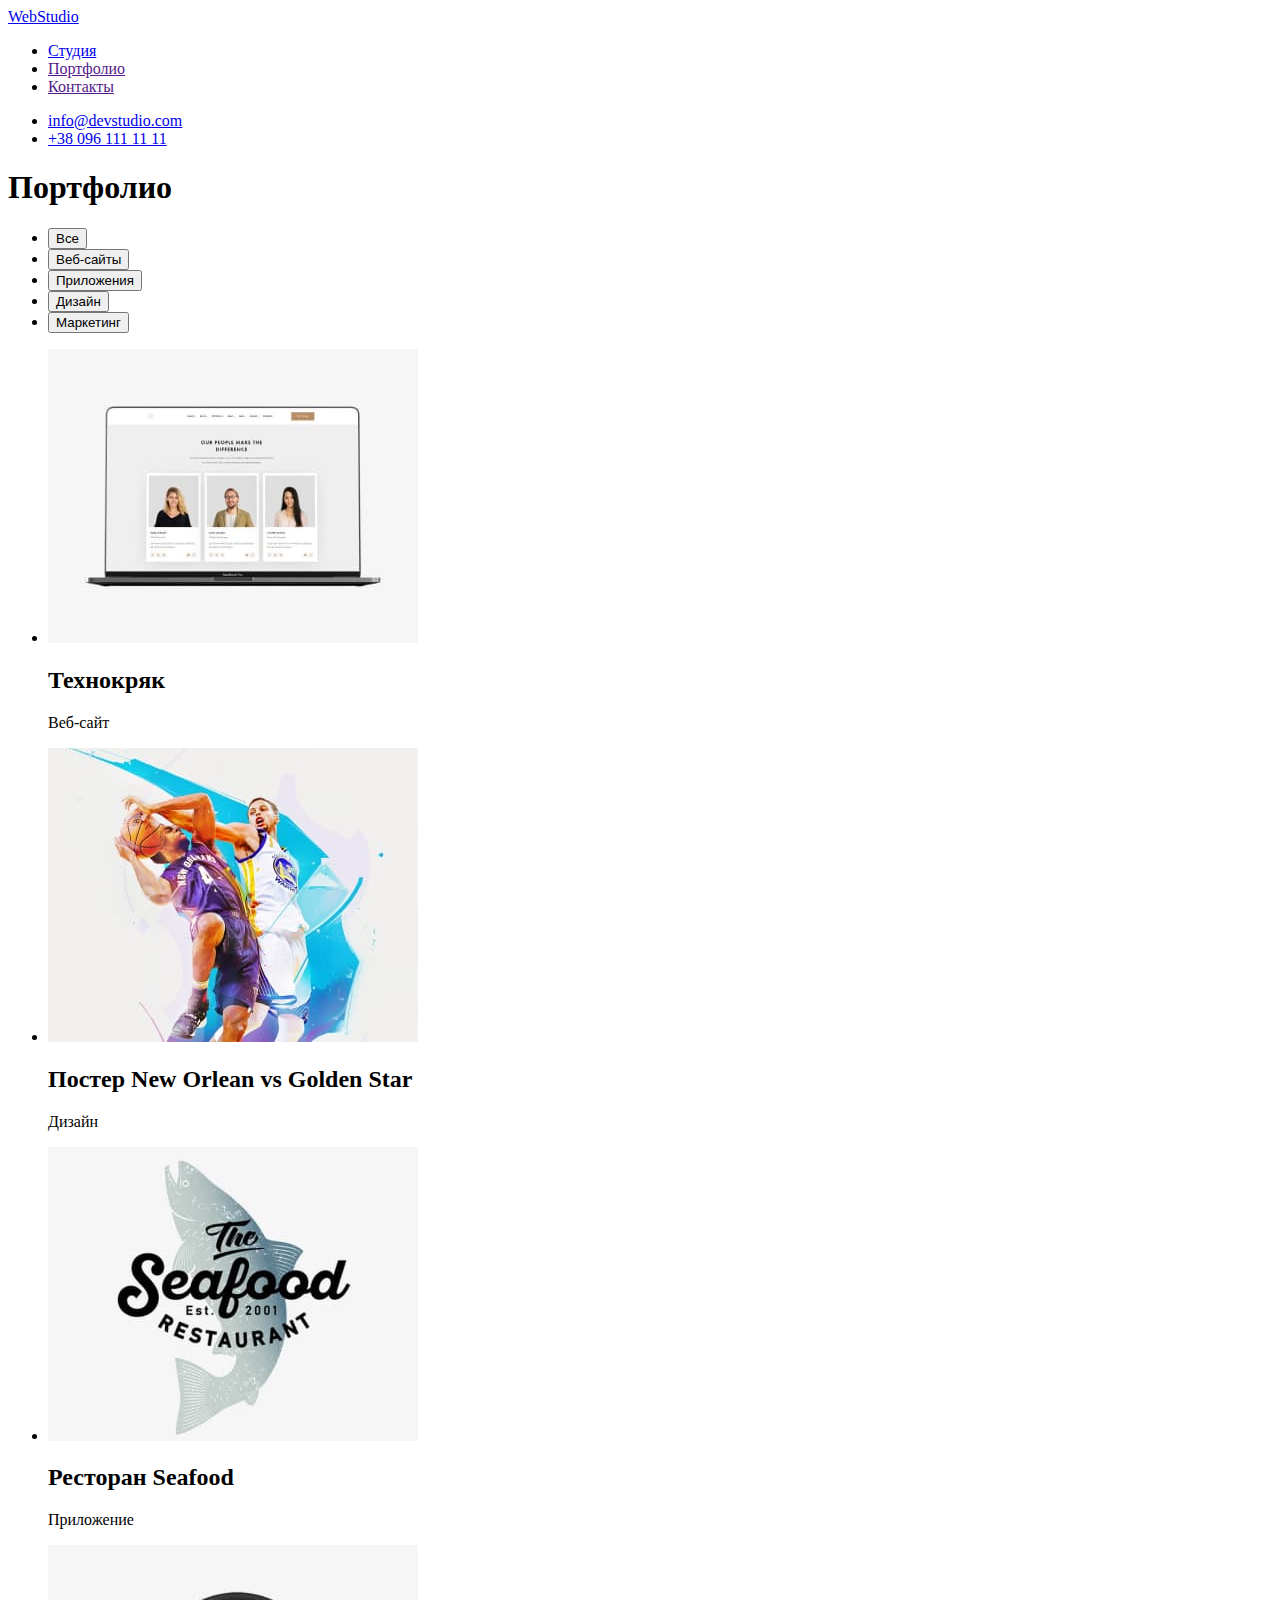
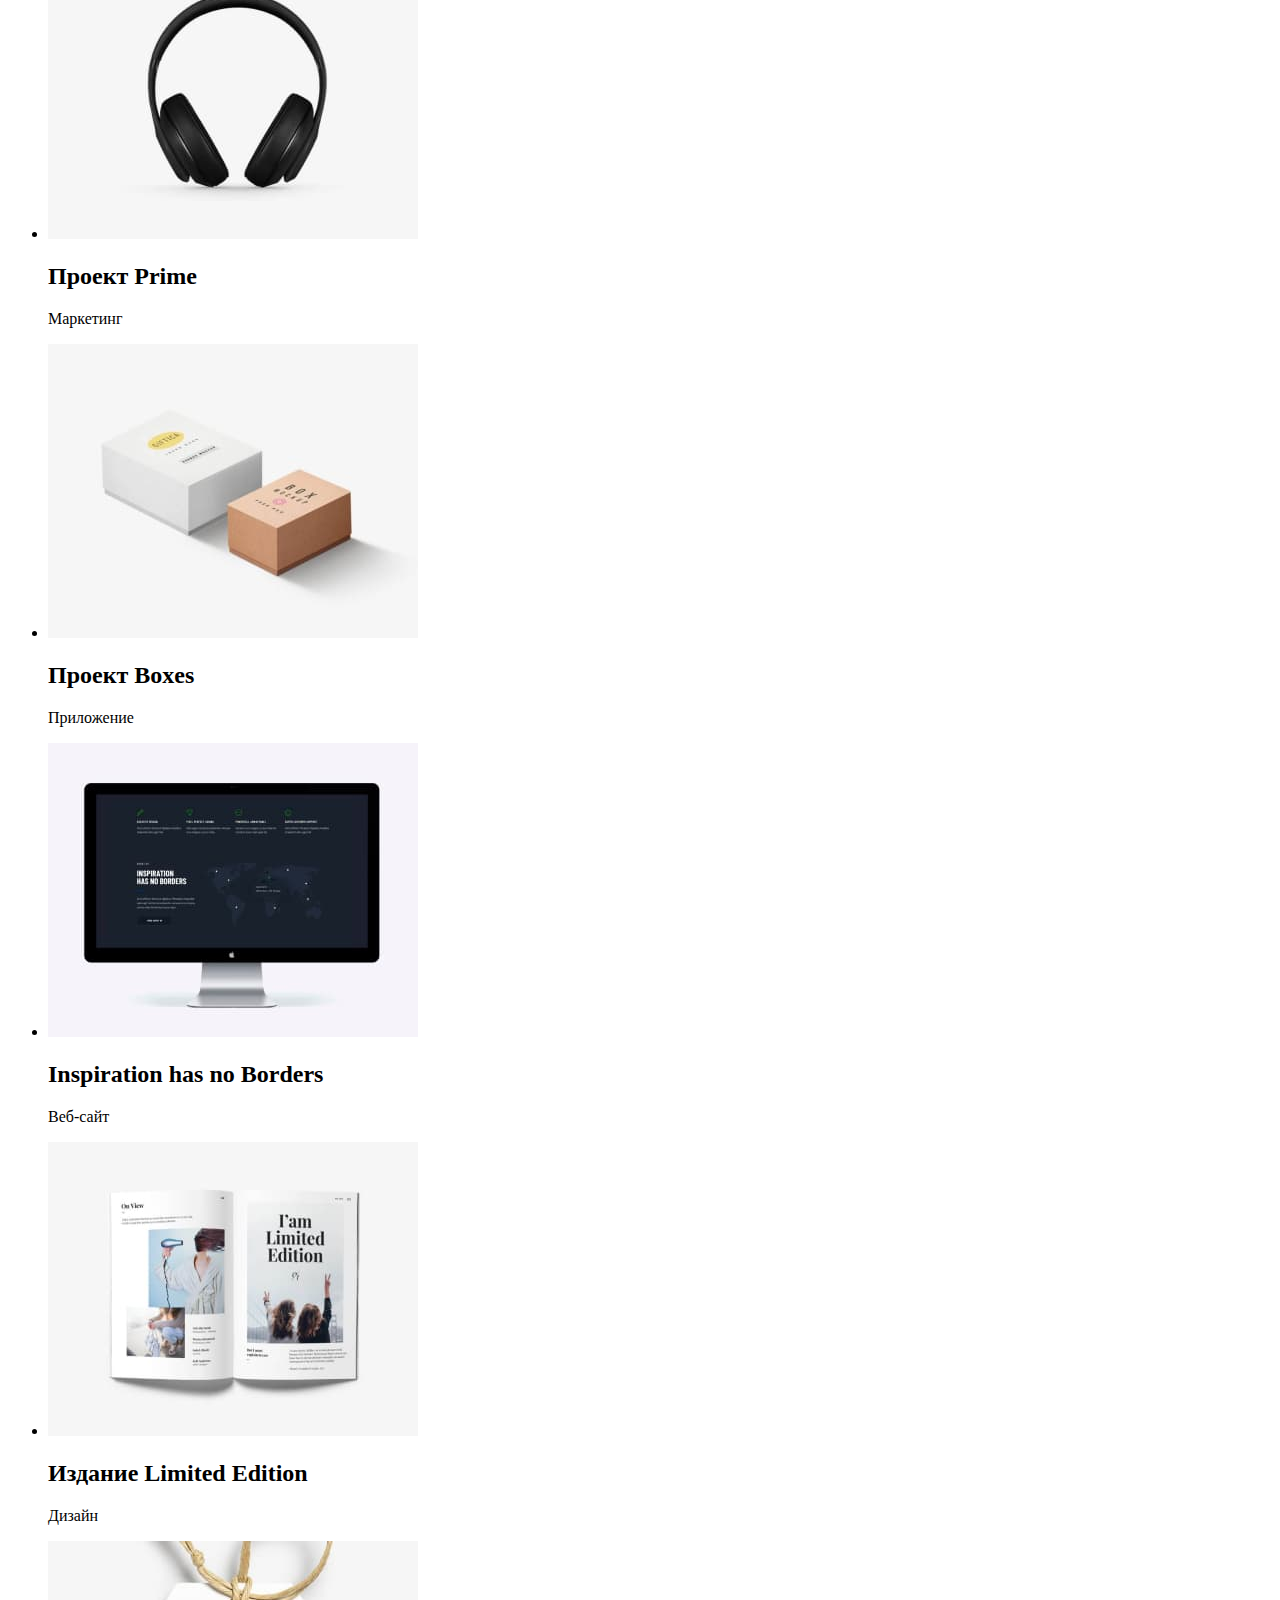
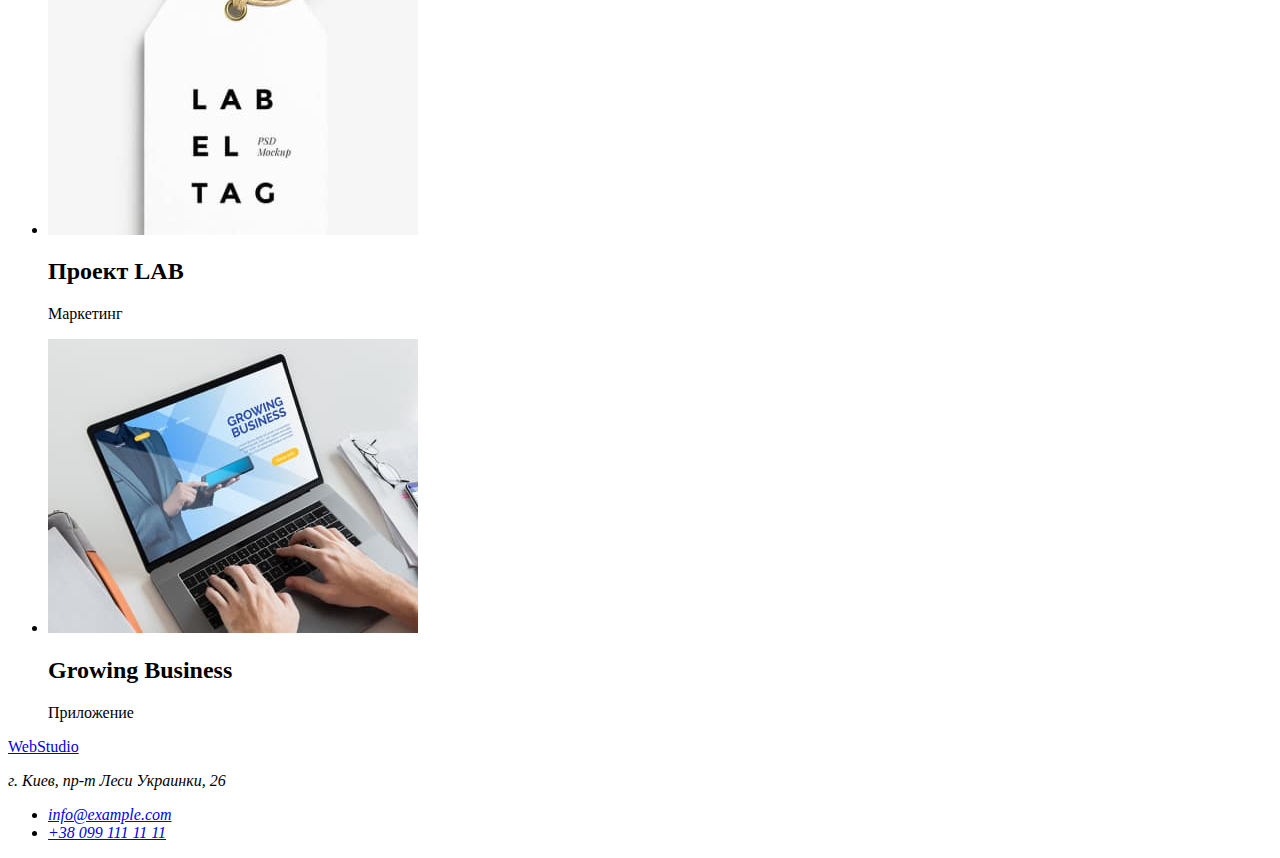
==== portfolio.html @ 9cd03fba "page Portfolio html" ====
<!DOCTYPE html>
<html lang="en">
<head>
    <meta charset="UTF-8">
    <meta http-equiv="X-UA-Compatible" content="IE=edge">
    <meta name="viewport" content="width=device-width, initial-scale=1.0">
    <title>Portfolio</title>
</head>
<body>
    <header>
        <!--Header Section-->
        <a href="index.html">WebStudio</a>
        <nav>
            <ul>
                <li>
                    <a href="./index.html">Студия</a>
                </li>
                <li>
                    <a href="">Портфолио</a>
                </li>
                <li>
                    <a href="">Контакты</a>
                </li>
            </ul>
        </nav>
        <ul>
            <li><a href="mailto:info@devstudio.com">info@devstudio.com</a></li>
            <li><a href="tel:+380961111111">+38 096 111 11 11</a></li>
        </ul>
    </header>

    <!--Main content Portfolio-->
    <main>

        <!--Site Navigation Section-->
    <section>
        <!--<h1>Портфолио - прихований заголовок </h1>-->
        <h1>Портфолио</h1>
        <ul>
            <li><button type="button">Все</button></li>
            <li><button type="button">Веб-сайты</button></li>
            <li><button type="button">Приложения</button></li>
            <li><button type="button">Дизайн</button></li>
            <li><button type="button">Маркетинг</button></li>
        </ul>
    </section>
        
<!--Portfolio Images Section-->
    <section>
        <ul>
            <li>
                <a href=""><img src="./images/techno.jpg" alt="Ноутбук" width="370" height="294"></a>
                <h2>Технокряк</h2>
                <p>Веб-сайт</p>
            </li>
            <li>
                <a href=""><img src="./images/poster.jpg" alt="Игра в баскетбол" width="370" height="294"></a>
                <h2>Постер New Orlean vs Golden Star</h2>
                <p>Дизайн</p>
            </li>
            <li>
                <a href=""><img src="./images/seafood.jpg" alt="Логотип ресторана" width="370" height="294"></a>
                <h2>Ресторан Seafood</h2>
                <p>Приложение</p>
            </li>
            <li> 
                <a href=""><img src="./images/prime.jpg" alt="Наушники" width="370" height="294"></a>
                <h2>Проект Prime</h2>
                <p>Маркетинг</p>
            </li>
            <li>
                <a href=""><img src="./images/boxes.jpg" alt="Две коробки" width="370" height="294"></a>
                <h2>Проект Boxes</h2>
                <p>Приложение</p>
            </li>
            <li>
                <a href=""><img src="./images/inspiration.jpg" alt="Монитор компютера" width="370" height="294"></a>
                <h2>Inspiration has no Borders</h2>
                <p>Веб-сайт</p>
            </li>
            <li>
                <a href=""><img src="./images/edition.jpg" alt="Журнал" width="370" height="294"></a>
                <h2>Издание Limited Edition</h2>
                <p>Дизайн</p>
            </li>
            <li>
                <a href=""><img src="./images/lab.jpg" alt="Етикетка" width="370" height="294"></a>
                <h2>Проект LAB</h2>
                <p>Маркетинг</p>
            </li>
            <li>
                <a href=""><img src="./images/business.jpg" alt="Человек роботающий на ноутбуке" width="370" height="294"></a>
                <h2>Growing Business</h2>
                <p>Приложение</p>
            </li>
        </ul>
    </section>
    </main>

    <!--Футер-->
    <footer>
        <a href="/index.html">WebStudio</a>
        <!--Address-->
        <address>
            <p>г. Киев, пр-т Леси Украинки, 26</p>
            <ul>
                <li><a href="mailto:info@example.com">info@example.com</a></li>
                <li><a href="tel:+380991111111">+38 099 111 11 11</a></li>
            </ul>
        </address>
    </footer>
</body>
</html>
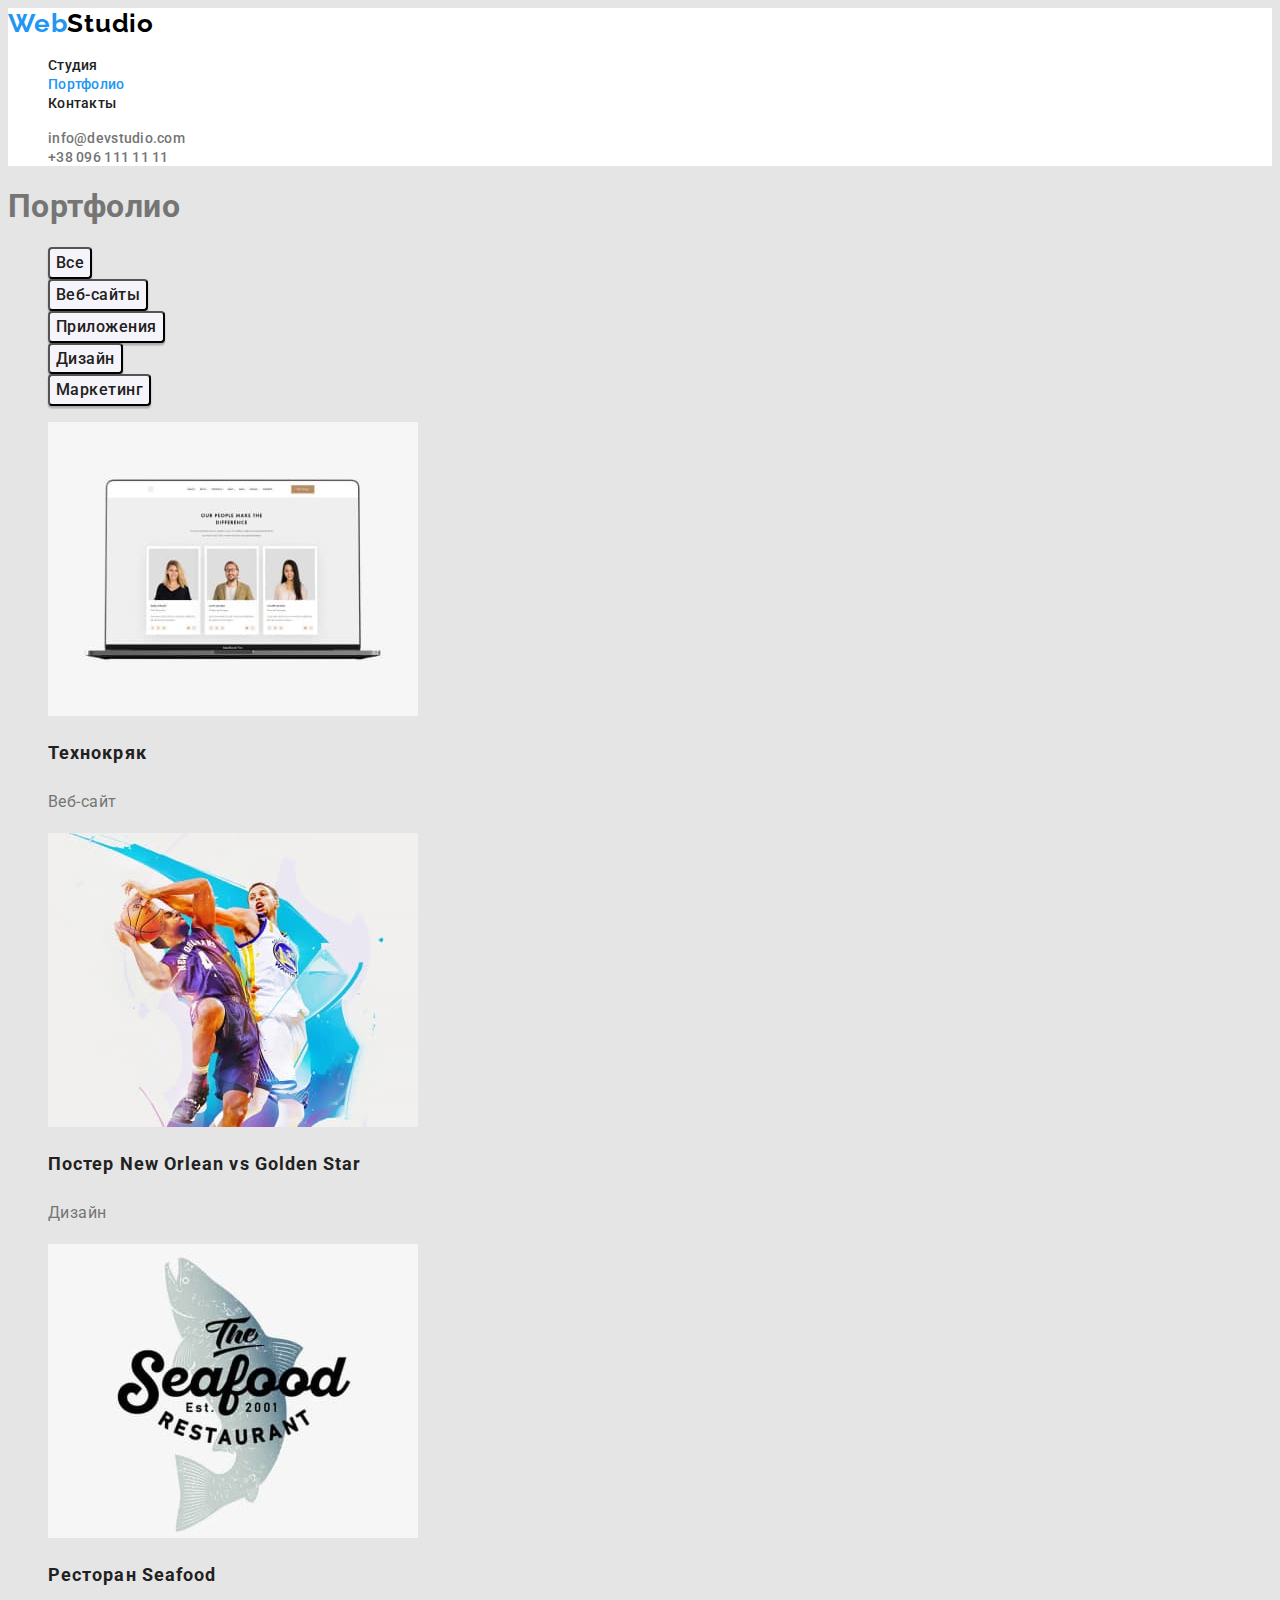
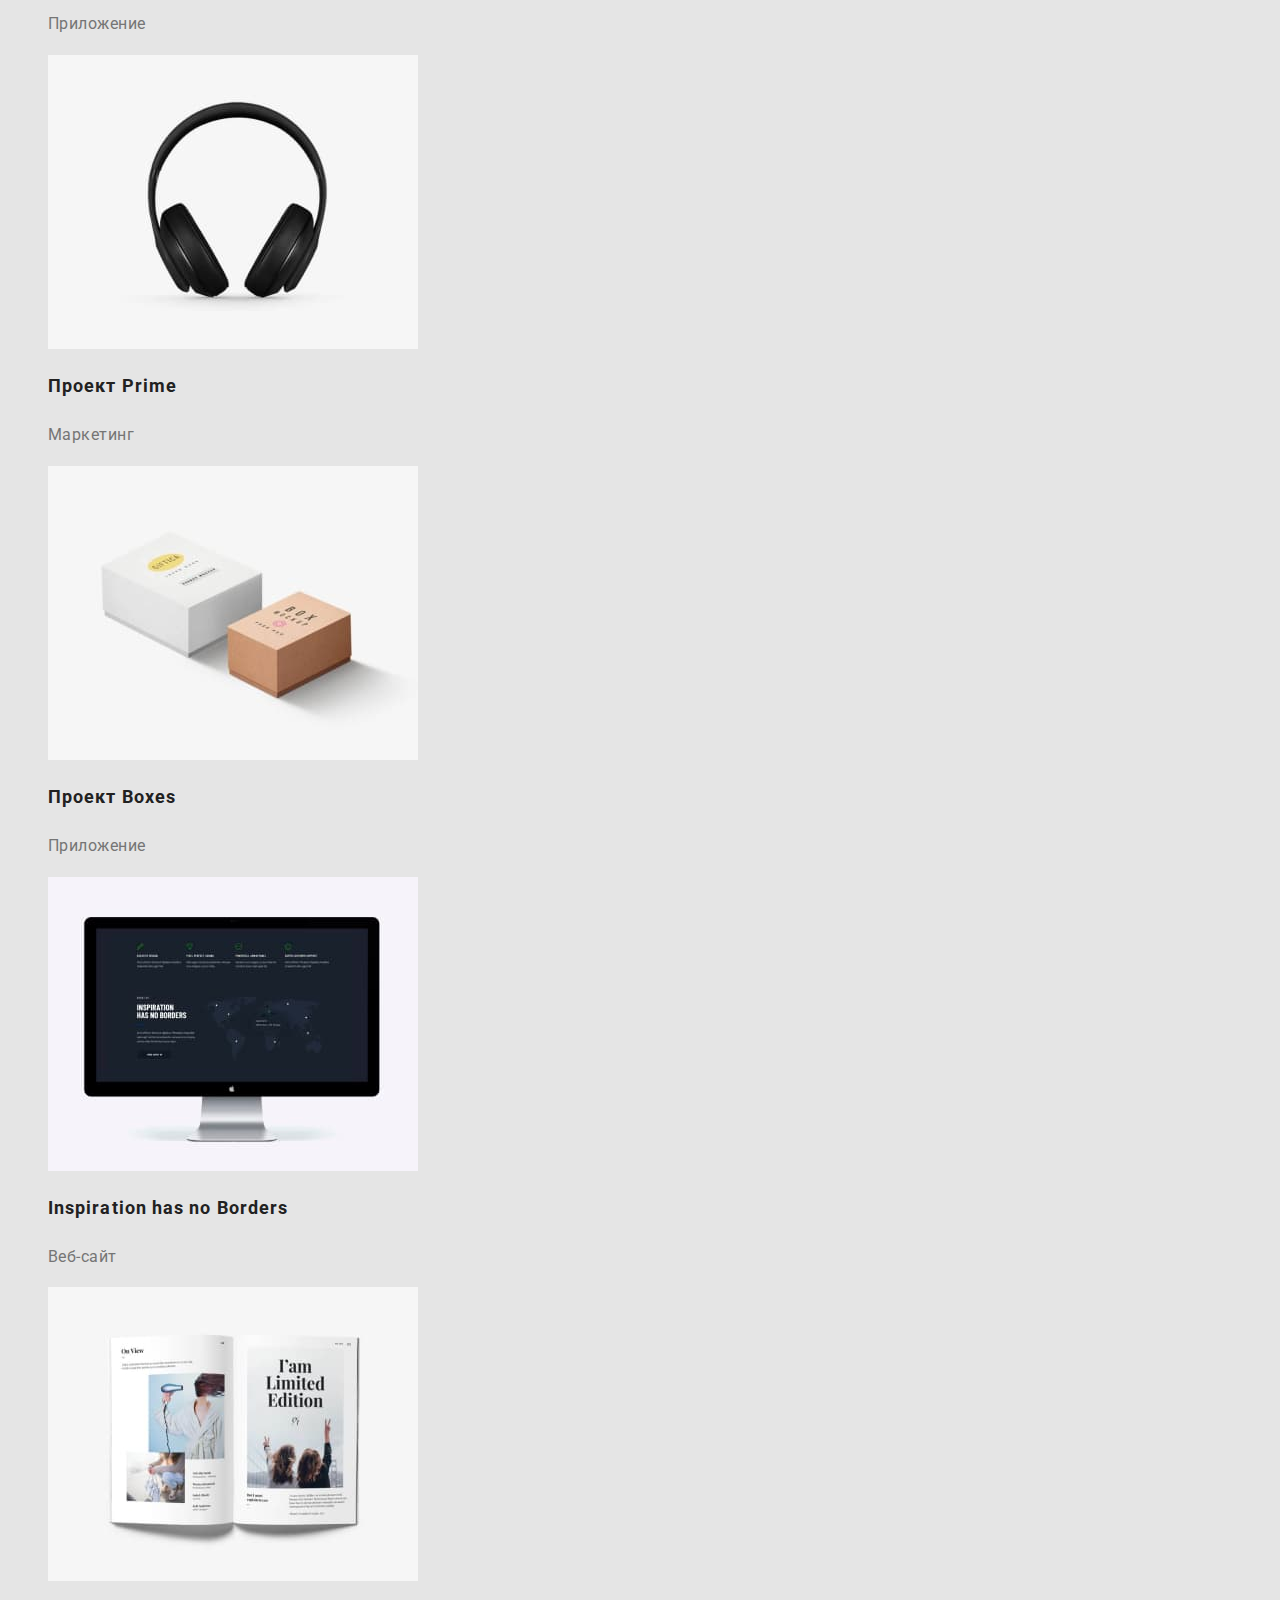
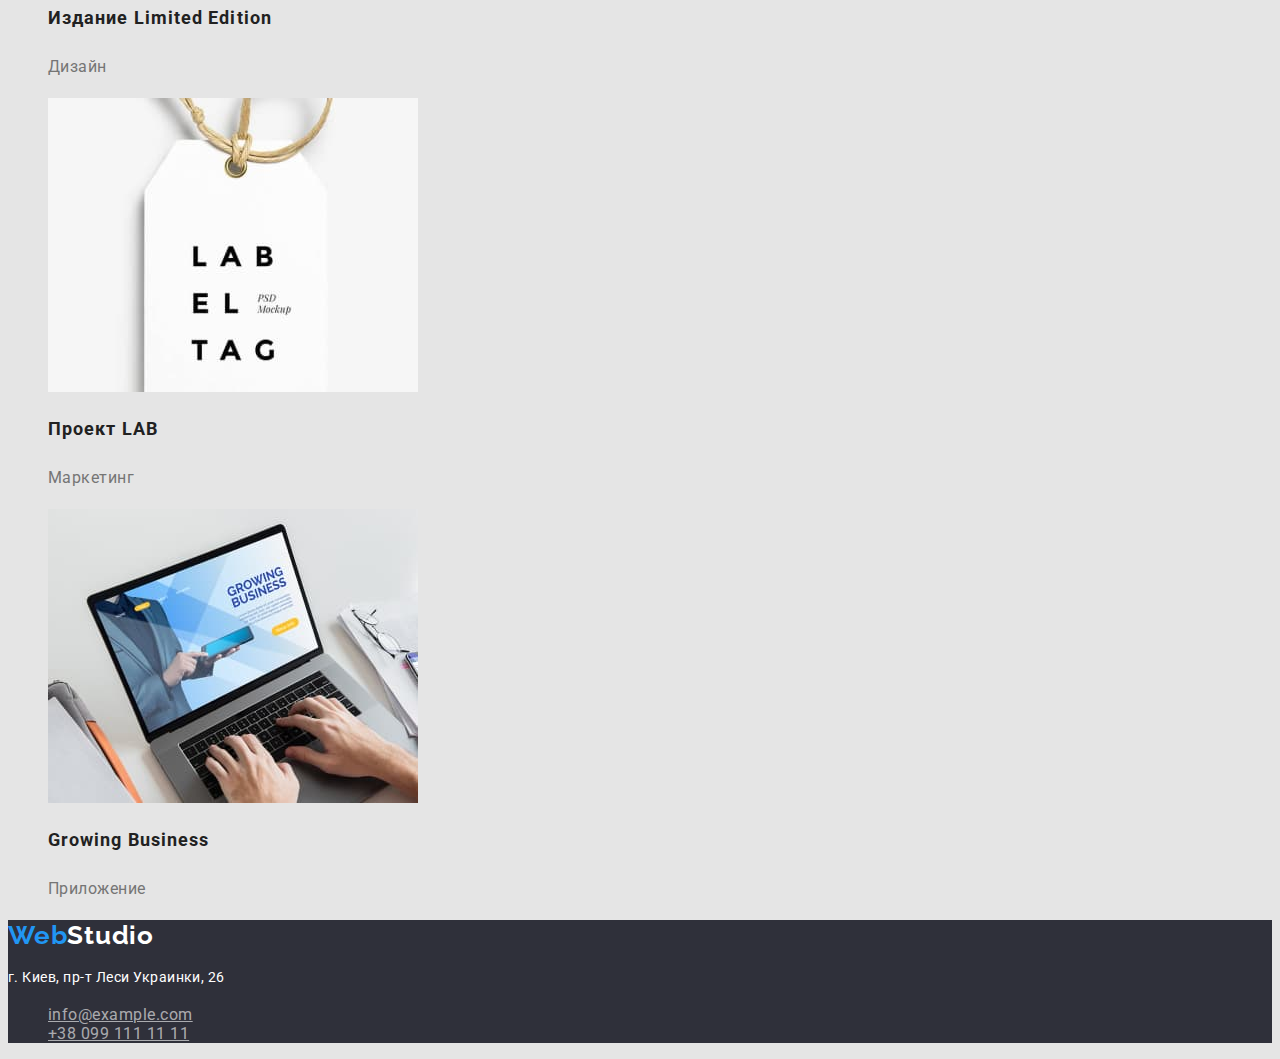
==== commit 25cea71a: "Добавляє стилі сторінкам Студия і Портфолио" ====
--- a/portfolio.html
+++ b/portfolio.html
@@ -4,28 +4,32 @@
     <meta charset="UTF-8">
     <meta http-equiv="X-UA-Compatible" content="IE=edge">
     <meta name="viewport" content="width=device-width, initial-scale=1.0">
-    <title>Portfolio</title>
+    <title>Портфолио</title>
+    <link rel="preconnect" href="https://fonts.gstatic.com">
+    <link href="https://fonts.googleapis.com/css2?family=Raleway:wght@700&family=Roboto:wght@400;500;700&display=swap"
+        rel="stylesheet">
+    <link rel="stylesheet" href="./css/styles.css"
 </head>
 <body>
-    <header>
+    <header class="header">
         <!--Header Section-->
-        <a href="index.html">WebStudio</a>
+        <a href="index.html" class="logo logo-header"><span class="logo-accent">Web</span>Studio</a>
         <nav>
-            <ul>
+            <ul class="site-nav list">
                 <li>
-                    <a href="./index.html">Студия</a>
+                    <a href="./index.html" class="link">Студия</a>
                 </li>
                 <li>
-                    <a href="">Портфолио</a>
+                    <a href="" class="current link">Портфолио</a>
                 </li>
                 <li>
-                    <a href="">Контакты</a>
+                    <a href="" class="link">Контакты</a>
                 </li>
             </ul>
         </nav>
-        <ul>
-            <li><a href="mailto:info@devstudio.com">info@devstudio.com</a></li>
-            <li><a href="tel:+380961111111">+38 096 111 11 11</a></li>
+        <ul class="contacts-list list">
+            <li><a href="mailto:info@devstudio.com" class="email">info@devstudio.com</a></li>
+            <li><a href="tel:+380961111111" class="tel">+38 096 111 11 11</a></li>
         </ul>
     </header>
 
@@ -36,76 +40,74 @@
     <section>
         <!--<h1>Портфолио - прихований заголовок </h1>-->
         <h1>Портфолио</h1>
-        <ul>
-            <li><button type="button">Все</button></li>
-            <li><button type="button">Веб-сайты</button></li>
-            <li><button type="button">Приложения</button></li>
-            <li><button type="button">Дизайн</button></li>
-            <li><button type="button">Маркетинг</button></li>
+        <ul class="list">
+            <li><button type="button" class="button secondary">Все</button></li>
+            <li><button type="button" class="button secondary">Веб-сайты</button></li>
+            <li><button type="button" class="button secondary">Приложения</button></li>
+            <li><button type="button" class="button secondary">Дизайн</button></li>
+            <li><button type="button" class="button secondary">Маркетинг</button></li>
         </ul>
-    </section>
-        
-<!--Portfolio Images Section-->
-    <section>
-        <ul>
-            <li>
+
+        <!--Portfolio Images Cards-->
+        <ul class="list">
+            <li class="cards">
                 <a href=""><img src="./images/techno.jpg" alt="Ноутбук" width="370" height="294"></a>
-                <h2>Технокряк</h2>
-                <p>Веб-сайт</p>
+                <h2 class="card-title">Технокряк</h2>
+                <p class="description">Веб-сайт</p>
             </li>
-            <li>
+            <li class="cards">
                 <a href=""><img src="./images/poster.jpg" alt="Игра в баскетбол" width="370" height="294"></a>
-                <h2>Постер New Orlean vs Golden Star</h2>
-                <p>Дизайн</p>
+                <h2 class="card-title">Постер New Orlean vs Golden Star</h2>
+                <p class="description">Дизайн</p>
             </li>
-            <li>
+            <li class="cards">
                 <a href=""><img src="./images/seafood.jpg" alt="Логотип ресторана" width="370" height="294"></a>
-                <h2>Ресторан Seafood</h2>
-                <p>Приложение</p>
+                <h2 class="card-title">Ресторан Seafood</h2>
+                <p class="description">Приложение</p>
             </li>
-            <li> 
+            <li class="cards"> 
                 <a href=""><img src="./images/prime.jpg" alt="Наушники" width="370" height="294"></a>
-                <h2>Проект Prime</h2>
-                <p>Маркетинг</p>
+                <h2 class="card-title">Проект Prime</h2>
+                <p class="description">Маркетинг</p>
             </li>
-            <li>
+            <li class="cards">
                 <a href=""><img src="./images/boxes.jpg" alt="Две коробки" width="370" height="294"></a>
-                <h2>Проект Boxes</h2>
-                <p>Приложение</p>
+                <h2 class="card-title">Проект Boxes</h2>
+                <p class="description">Приложение</p>
             </li>
-            <li>
+            <li class="cards">
                 <a href=""><img src="./images/inspiration.jpg" alt="Монитор компютера" width="370" height="294"></a>
-                <h2>Inspiration has no Borders</h2>
-                <p>Веб-сайт</p>
+                <h2 class="card-title">Inspiration has no Borders</h2>
+                <p class="description">Веб-сайт</p>
             </li>
-            <li>
+            <li class="cards">
                 <a href=""><img src="./images/edition.jpg" alt="Журнал" width="370" height="294"></a>
-                <h2>Издание Limited Edition</h2>
-                <p>Дизайн</p>
+                <h2 class="card-title">Издание Limited Edition</h2>
+                <p class="description">Дизайн</p>
             </li>
-            <li>
+            <li class="cards">
                 <a href=""><img src="./images/lab.jpg" alt="Етикетка" width="370" height="294"></a>
-                <h2>Проект LAB</h2>
-                <p>Маркетинг</p>
+                <h2 class="card-title">Проект LAB</h2>
+                <p class="description">Маркетинг</p>
             </li>
-            <li>
+            <li class="cards">
                 <a href=""><img src="./images/business.jpg" alt="Человек роботающий на ноутбуке" width="370" height="294"></a>
-                <h2>Growing Business</h2>
-                <p>Приложение</p>
+                <h2 class="card-title">Growing Business</h2>
+                <p class="description">Приложение</p>
             </li>
         </ul>
     </section>
     </main>
 
     <!--Футер-->
-    <footer>
-        <a href="/index.html">WebStudio</a>
+    <footer class="footer">
+        <a href="/index.html" class="logo logo-footer"><span class="logo-accent">Web</span>Studio</a>
         <!--Address-->
-        <address>
-            <p>г. Киев, пр-т Леси Украинки, 26</p>
-            <ul>
-                <li><a href="mailto:info@example.com">info@example.com</a></li>
-                <li><a href="tel:+380991111111">+38 099 111 11 11</a></li>
+        <address class="address">
+            <p class="address-text">г. Киев, пр-т Леси Украинки, 26</p>
+            <ul class="address-list list">
+                <li><a href="mailto:info@example.com" class="link">info@example.com</a></li>
+                <li><a href="tel:+380991111111" class="link">+38 099 111 11 11</a></li>
             </ul>
         </address>
     </footer>
--- a/css/styles.css
+++ b/css/styles.css
@@ -0,0 +1,222 @@
+/* main text color: #757575 */
+/* accent color: #2196F3 */
+/* titles-text color - nav, h2,h3: #212121; */
+/* black, logo color: #000000 */
+/* white color, h1  and button- text colo:r #FFFFFF */
+/* address-text color: #FFFFFF; */
+/* address -mail,tel color: rgba(255, 255, 255, 0.6)
+*/
+/* Portfolio colors */
+/* main text color: #757575 */
+/* black, logo color: #000000 */
+/* accent color: #2196F3 */
+/* titles (h2)color, nav-buttons,nav-header: #212121; */
+
+:root {
+  --primary-text-color: #757575;
+  --title-text-color: #212121;
+  --accent-color: #2196f3;
+  --primary-black-color: #000000;
+  --primary-white-color: #ffffff;
+  --address-link-color: rgba(255, 255, 255, 0.6);
+  --main-bgr-color: #e5e5e5;
+  --hero-footer-bgr-color: #2f303a;
+  --button-bgr-color: #f5f4fa;
+}
+
+.list {
+  list-style: none;
+}
+
+body {
+  background-color: var(--main-bgr-color);
+  color: var(--primary-text-color);
+  font-family: Roboto, sans-serif;
+  letter-spacing: 0.03em;
+}
+
+/* HEADER SECTION*/
+.header {
+  background-color: var(--primary-white-color);
+}
+
+/* Logo */
+.logo {
+  font-family: Raleway;
+  font-style: normal;
+  font-weight: 700;
+  font-size: 26px;
+  line-height: 1.19;
+  letter-spacing: 0.03em;
+  text-decoration: none;
+}
+.logo:hover,
+.logo:focus {
+  color: var(--accent-color);
+}
+.logo-accent {
+  color: var(--accent-color);
+}
+.logo-header {
+  color: var(--primary-black-color);
+}
+
+/* Site navigation */
+.site-nav .link {
+  color: var(--title-text-color);
+  font-style: normal;
+  font-weight: 500;
+  font-size: 14px;
+  line-height: 1.14;
+  letter-spacing: 0.02em;
+  text-decoration: none;
+}
+
+.site-nav .link:hover,
+.site-nav .link:focus {
+  color: var(--accent-color);
+}
+.site-nav .link.current {
+  color: var(--accent-color);
+}
+
+/* Contacts */
+.contacts-list .tel,
+.contacts-list .email {
+  color: inherit;
+  font-weight: 500;
+  font-size: 14px;
+  line-height: 1.14;
+  letter-spacing: 0.02em;
+  text-decoration: none;
+}
+.email:hover,
+.email:focus,
+.email:active,
+.tel:hover,
+.tel:focus {
+  color: var(--accent-color);
+}
+
+/* MAIN CONTENT SECTION */
+/* HERO */
+.hero {
+  background-color: var(--hero-footer-bgr-color);
+}
+.hero-title {
+  color: var(--primary-white-color);
+  font-weight: 900;
+  font-size: 44px;
+  line-height: 1.36;
+
+  text-align: center;
+  letter-spacing: 0.06em;
+  text-transform: uppercase;
+}
+.button {
+  color: var(--title-text-color);
+  background-color: var(--button-bgr-color);
+  font-family: Roboto;
+  font-size: 16px;
+  border-radius: 4px;
+  cursor: pointer;
+}
+.button:hover,
+.button:focus,
+.button:active {
+  color: var(--primary-white-color);
+  background-color: var(--accent-color);
+}
+
+.button.primary {
+  font-weight: 700;
+  line-height: 1.87;
+  letter-spacing: 0.06em;
+  display: flex;
+  border: 1px solid var(--primary-black-color);
+  box-sizing: border-box;
+  box-shadow: 0px 4px 4px rgba(0, 0, 0, 0.15);
+}
+
+/* СЕКЦИЯ ПРЕИМУЩЕСТВА */
+.section-title {
+  color: var(--title-text-color);
+  letter-spacing: 0.03em;
+}
+.section-title.feature {
+  font-size: 14px;
+  line-height: 1.14;
+  text-transform: uppercase;
+}
+.review {
+  font-size: 14px;
+  line-height: 1.71;
+}
+
+/* СЕКЦИЯ НАША КОМАНДА */
+.section-team {
+  background-color: var(--button-bgr-color);
+}
+.section-title.member {
+  font-weight: 500;
+  font-size: 16px;
+  line-height: 1.187;
+  /* text-align: center; пізніше вирівняти, ще не вчили*/
+}
+.section-title.work {
+  font-size: 36px;
+  line-height: 1.17;
+  text-align: center;
+}
+.occupation-title {
+  font-size: 16px;
+  line-height: 1.187;
+  /* text-align: center; пізніше вирівняти, ще не вчили */
+}
+
+/* FOOTER */
+.footer {
+  background-color: var(--hero-footer-bgr-color);
+}
+.logo-footer {
+  color: var(--primary-white-color);
+}
+
+.address {
+  font-style: inherit;
+  font-weight: 400;
+}
+.address-text {
+  color: var(--primary-white-color);
+  font-size: 14px;
+  line-height: 24px;
+}
+.address-list .link {
+  color: var(--address-link-color);
+}
+.address-list .link:hover,
+.address-list .link:focus {
+  color: var(--accent-color);
+}
+
+/*  PAGE ПОРТФОЛИО*/
+/* Portfolio Buttons-Filter */
+.secondary {
+  font-weight: 500;
+  line-height: 1.62;
+  letter-spacing: 0.03em;
+  box-shadow: 0px 3px 1px rgba(0, 0, 0, 0.1), 0px 1px 2px rgba(0, 0, 0, 0.08),
+    0px 2px 2px rgba(0, 0, 0, 0.12);
+}
+
+/* Portfolio Cards */
+.card-title {
+  color: var(--title-text-color);
+  font-size: 18px;
+  line-height: 2;
+  letter-spacing: 0.06em;
+}
+.cards .description {
+  font-size: 16px;
+  line-height: 1.87;
+}
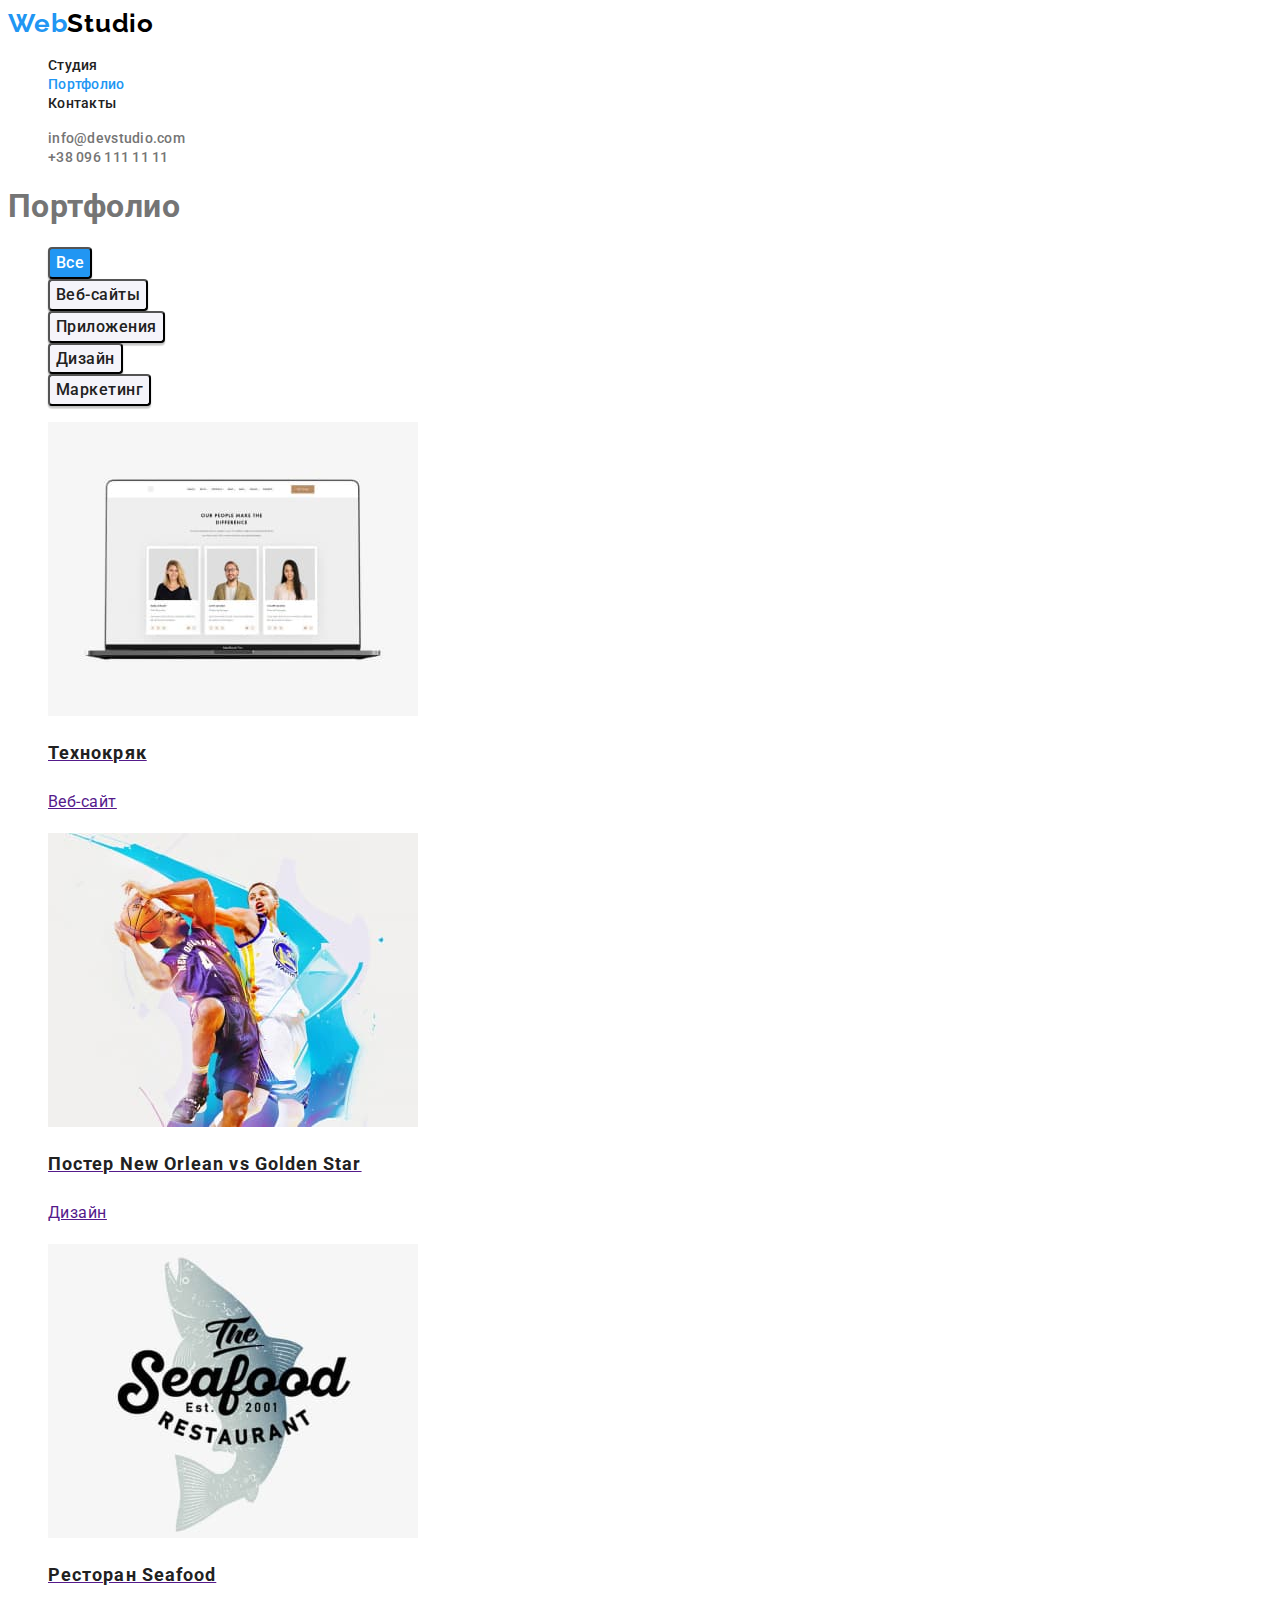
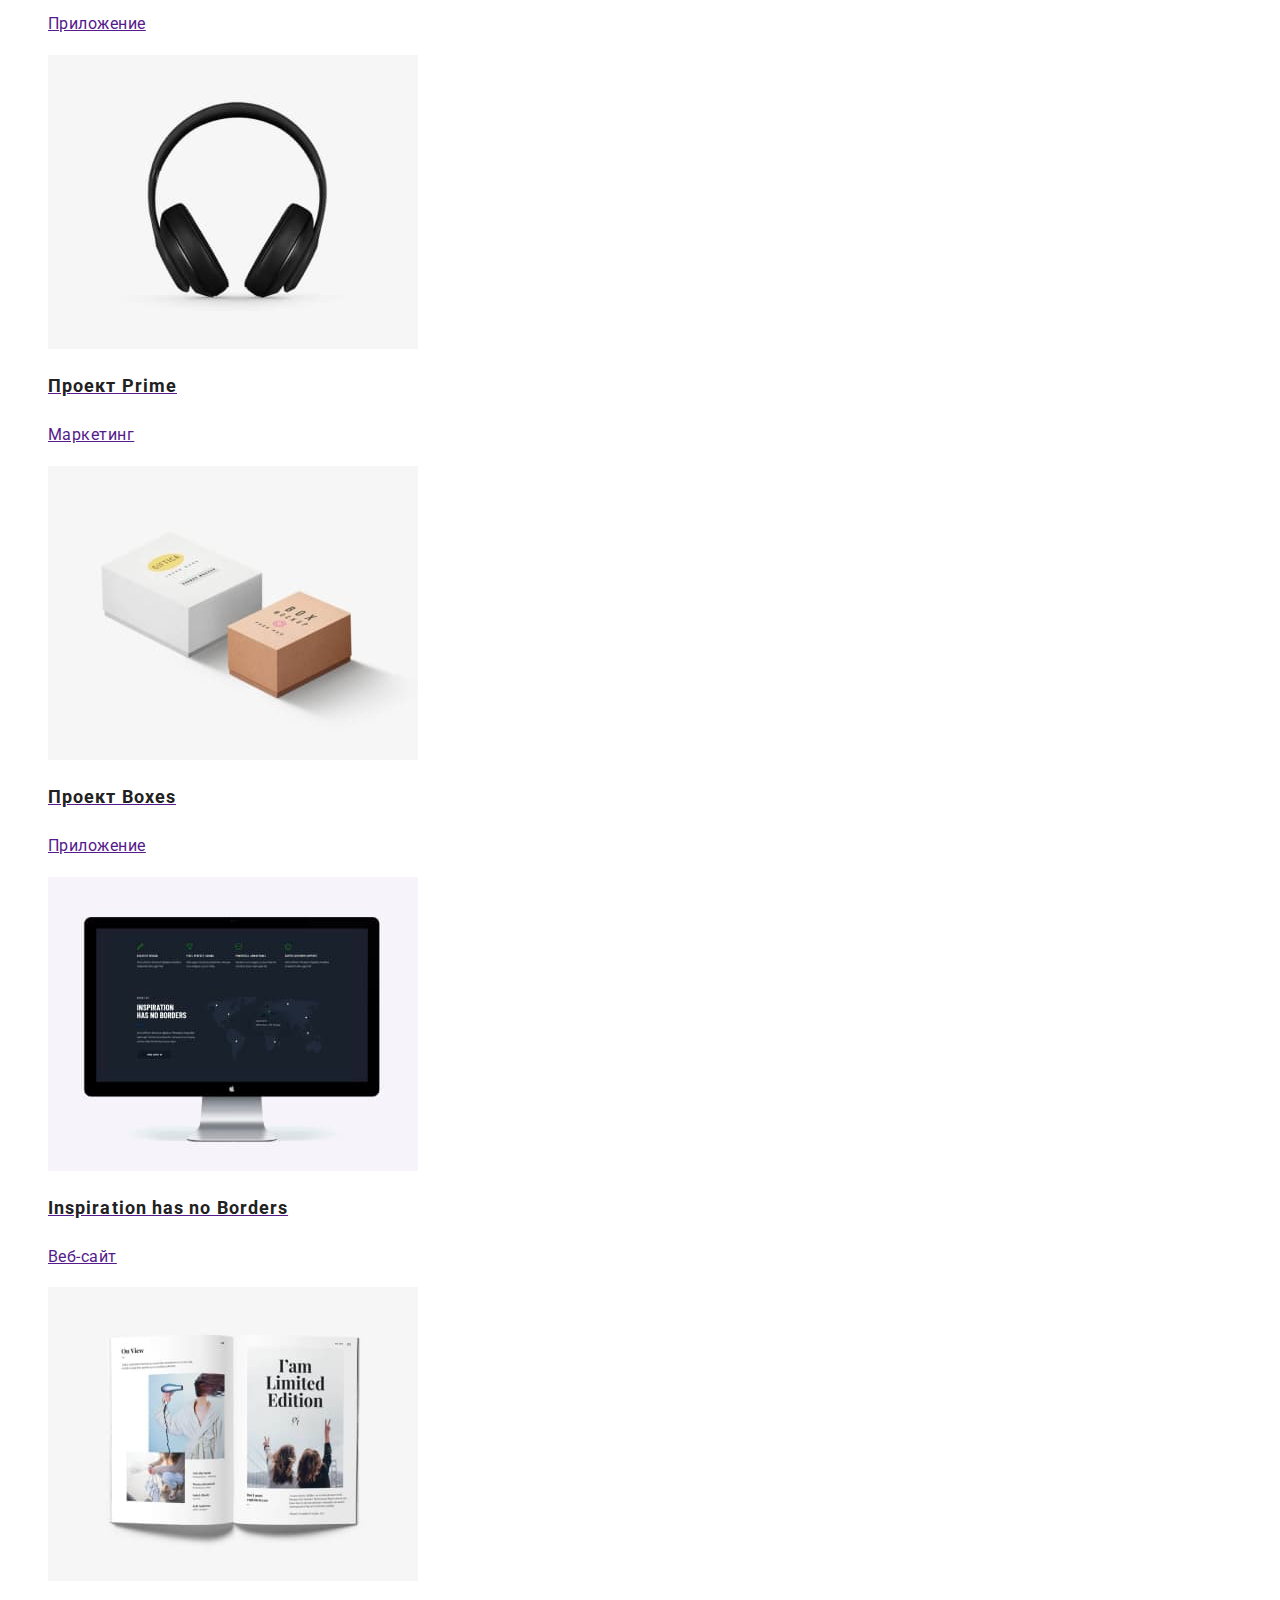
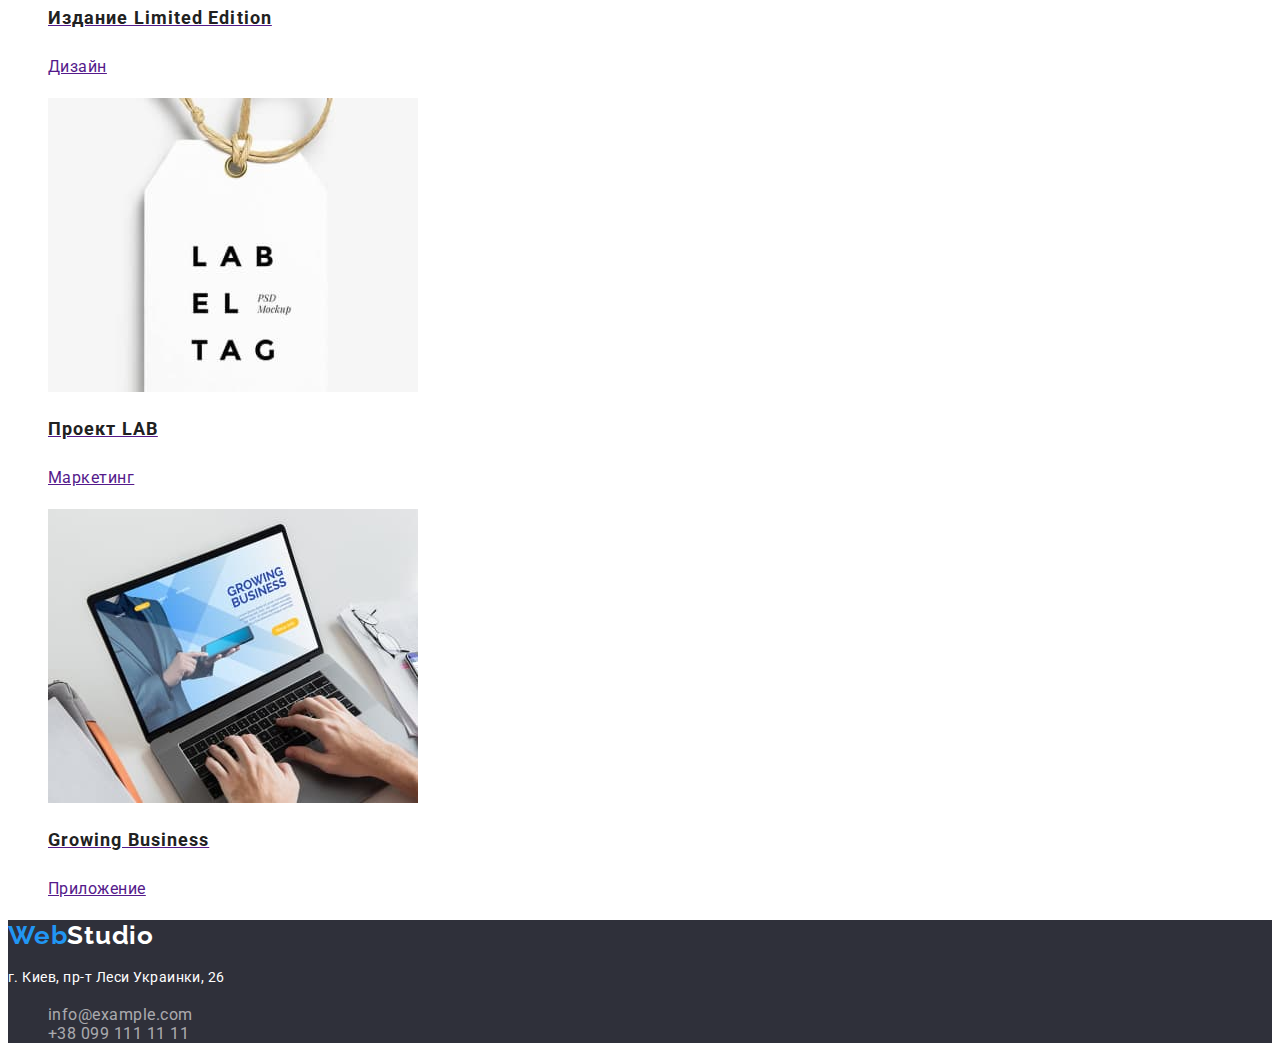
==== commit 416c5ed8: "Corrects mistakes" ====
--- a/portfolio.html
+++ b/portfolio.html
@@ -8,8 +8,9 @@
     <link rel="preconnect" href="https://fonts.gstatic.com">
     <link href="https://fonts.googleapis.com/css2?family=Raleway:wght@700&family=Roboto:wght@400;500;700&display=swap"
         rel="stylesheet">
-    <link rel="stylesheet" href="./css/styles.css"
+    <link rel="stylesheet" href="./css/styles.css">
 </head>
+
 <body>
     <header class="header">
         <!--Header Section-->
@@ -41,7 +42,7 @@
         <!--<h1>Портфолио - прихований заголовок </h1>-->
         <h1>Портфолио</h1>
         <ul class="list">
-            <li><button type="button" class="button secondary">Все</button></li>
+            <li><button type="button" class="button secondary accent">Все</button></li>
             <li><button type="button" class="button secondary">Веб-сайты</button></li>
             <li><button type="button" class="button secondary">Приложения</button></li>
             <li><button type="button" class="button secondary">Дизайн</button></li>
@@ -51,49 +52,67 @@
         <!--Portfolio Images Cards-->
         <ul class="list">
             <li class="cards">
-                <a href=""><img src="./images/techno.jpg" alt="Ноутбук" width="370" height="294"></a>
+                <a href="">
+                <img src="./images/techno.jpg" alt="Ноутбук" width="370" height="294">
                 <h2 class="card-title">Технокряк</h2>
                 <p class="description">Веб-сайт</p>
+                </a>
             </li>
             <li class="cards">
-                <a href=""><img src="./images/poster.jpg" alt="Игра в баскетбол" width="370" height="294"></a>
+                <a href="">
+                <img src="./images/poster.jpg" alt="Игра в баскетбол" width="370" height="294">
                 <h2 class="card-title">Постер New Orlean vs Golden Star</h2>
                 <p class="description">Дизайн</p>
+                </a>
             </li>
             <li class="cards">
-                <a href=""><img src="./images/seafood.jpg" alt="Логотип ресторана" width="370" height="294"></a>
+                <a href="">
+                <img src="./images/seafood.jpg" alt="Логотип ресторана" width="370" height="294">
                 <h2 class="card-title">Ресторан Seafood</h2>
                 <p class="description">Приложение</p>
+                </a>
             </li>
             <li class="cards"> 
-                <a href=""><img src="./images/prime.jpg" alt="Наушники" width="370" height="294"></a>
+                <a href="">
+                <img src="./images/prime.jpg" alt="Наушники" width="370" height="294">
                 <h2 class="card-title">Проект Prime</h2>
                 <p class="description">Маркетинг</p>
+                </a>
             </li>
             <li class="cards">
-                <a href=""><img src="./images/boxes.jpg" alt="Две коробки" width="370" height="294"></a>
+                <a href="">
+                <img src="./images/boxes.jpg" alt="Две коробки" width="370" height="294">
                 <h2 class="card-title">Проект Boxes</h2>
                 <p class="description">Приложение</p>
+                </a>
             </li>
             <li class="cards">
-                <a href=""><img src="./images/inspiration.jpg" alt="Монитор компютера" width="370" height="294"></a>
+                <a href="">
+                <img src="./images/inspiration.jpg" alt="Монитор компютера" width="370" height="294">
                 <h2 class="card-title">Inspiration has no Borders</h2>
                 <p class="description">Веб-сайт</p>
+                </a>
             </li>
             <li class="cards">
-                <a href=""><img src="./images/edition.jpg" alt="Журнал" width="370" height="294"></a>
+                <a href="">
+                <img src="./images/edition.jpg" alt="Журнал" width="370" height="294">
                 <h2 class="card-title">Издание Limited Edition</h2>
                 <p class="description">Дизайн</p>
+                </a>
             </li>
             <li class="cards">
-                <a href=""><img src="./images/lab.jpg" alt="Етикетка" width="370" height="294"></a>
+                <a href="">
+                <img src="./images/lab.jpg" alt="Етикетка" width="370" height="294">
                 <h2 class="card-title">Проект LAB</h2>
                 <p class="description">Маркетинг</p>
+                </a>
             </li>
             <li class="cards">
-                <a href=""><img src="./images/business.jpg" alt="Человек роботающий на ноутбуке" width="370" height="294"></a>
+                <a href="">
+                <img src="./images/business.jpg" alt="Человек роботающий на ноутбуке" width="370" height="294">
                 <h2 class="card-title">Growing Business</h2>
                 <p class="description">Приложение</p>
+                </a>
             </li>
         </ul>
     </section>
--- a/css/styles.css
+++ b/css/styles.css
@@ -19,9 +19,10 @@
   --primary-black-color: #000000;
   --primary-white-color: #ffffff;
   --address-link-color: rgba(255, 255, 255, 0.6);
-  --main-bgr-color: #e5e5e5;
+  --main-bgr-color: #fff;
   --hero-footer-bgr-color: #2f303a;
   --button-bgr-color: #f5f4fa;
+  --stroke-header-line: #ececec;
 }
 
 .list {
@@ -129,6 +130,8 @@
 }
 
 .button.primary {
+  background-color: var(--accent-color);
+  color: var(--primary-white-color);
   font-weight: 700;
   line-height: 1.87;
   letter-spacing: 0.06em;
@@ -193,6 +196,7 @@
 }
 .address-list .link {
   color: var(--address-link-color);
+  text-decoration: none;
 }
 .address-list .link:hover,
 .address-list .link:focus {
@@ -201,12 +205,16 @@
 
 /*  PAGE ПОРТФОЛИО*/
 /* Portfolio Buttons-Filter */
-.secondary {
+.button.secondary {
   font-weight: 500;
   line-height: 1.62;
   letter-spacing: 0.03em;
   box-shadow: 0px 3px 1px rgba(0, 0, 0, 0.1), 0px 1px 2px rgba(0, 0, 0, 0.08),
     0px 2px 2px rgba(0, 0, 0, 0.12);
+}
+.button.accent {
+  color: var(--primary-white-color);
+  background-color: var(--accent-color);
 }
 
 /* Portfolio Cards */
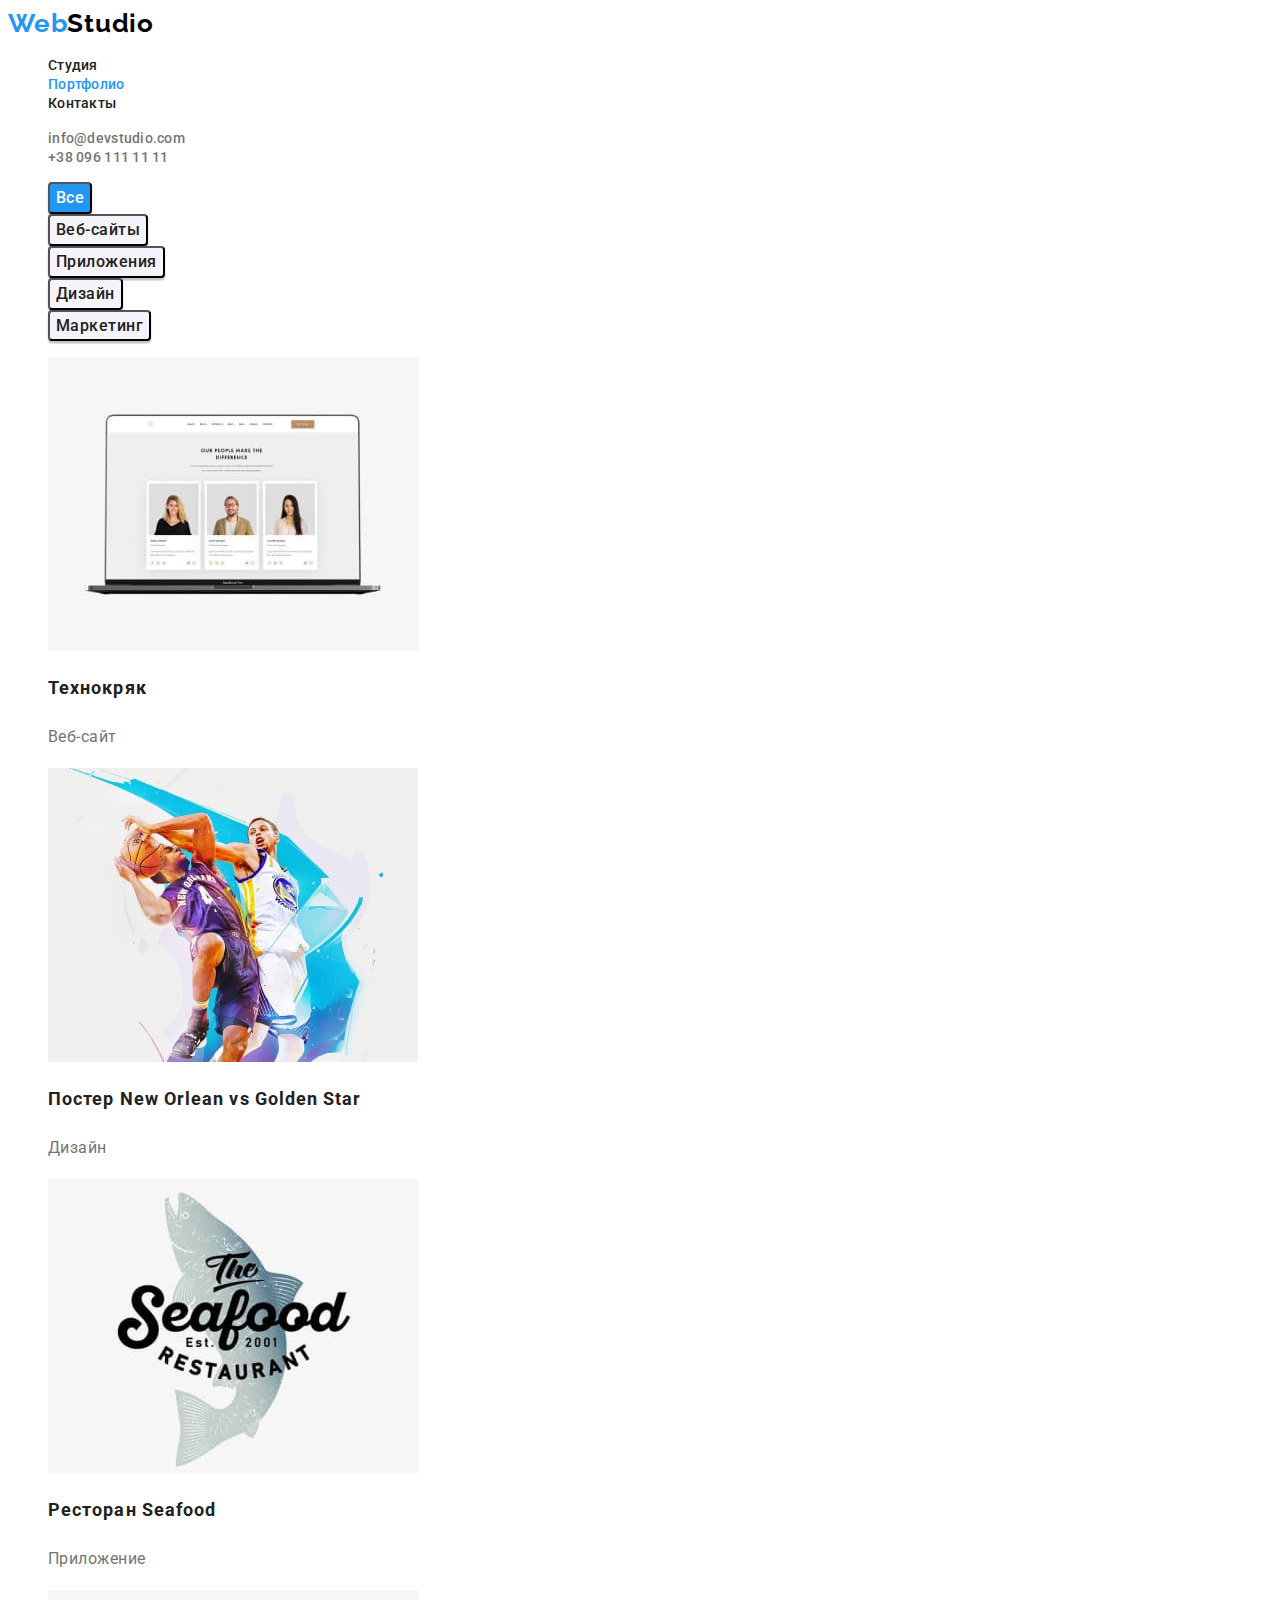
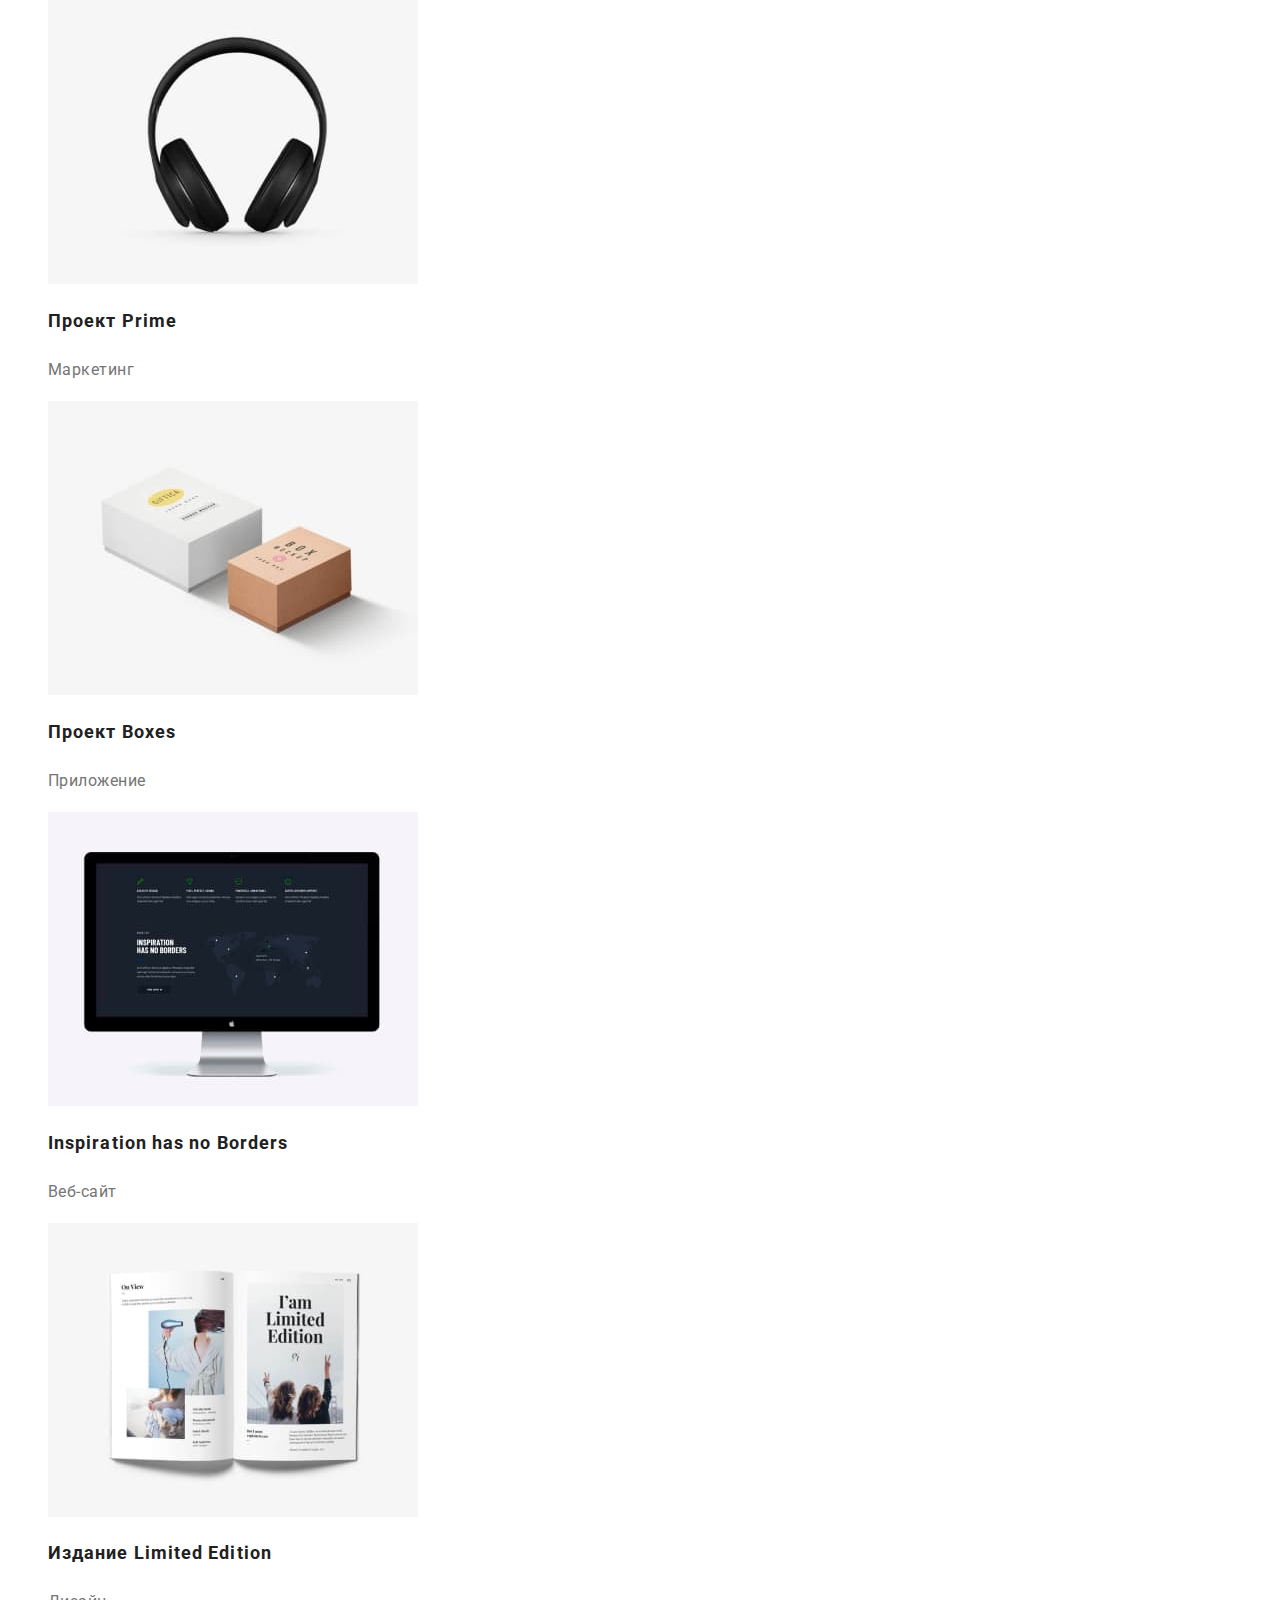
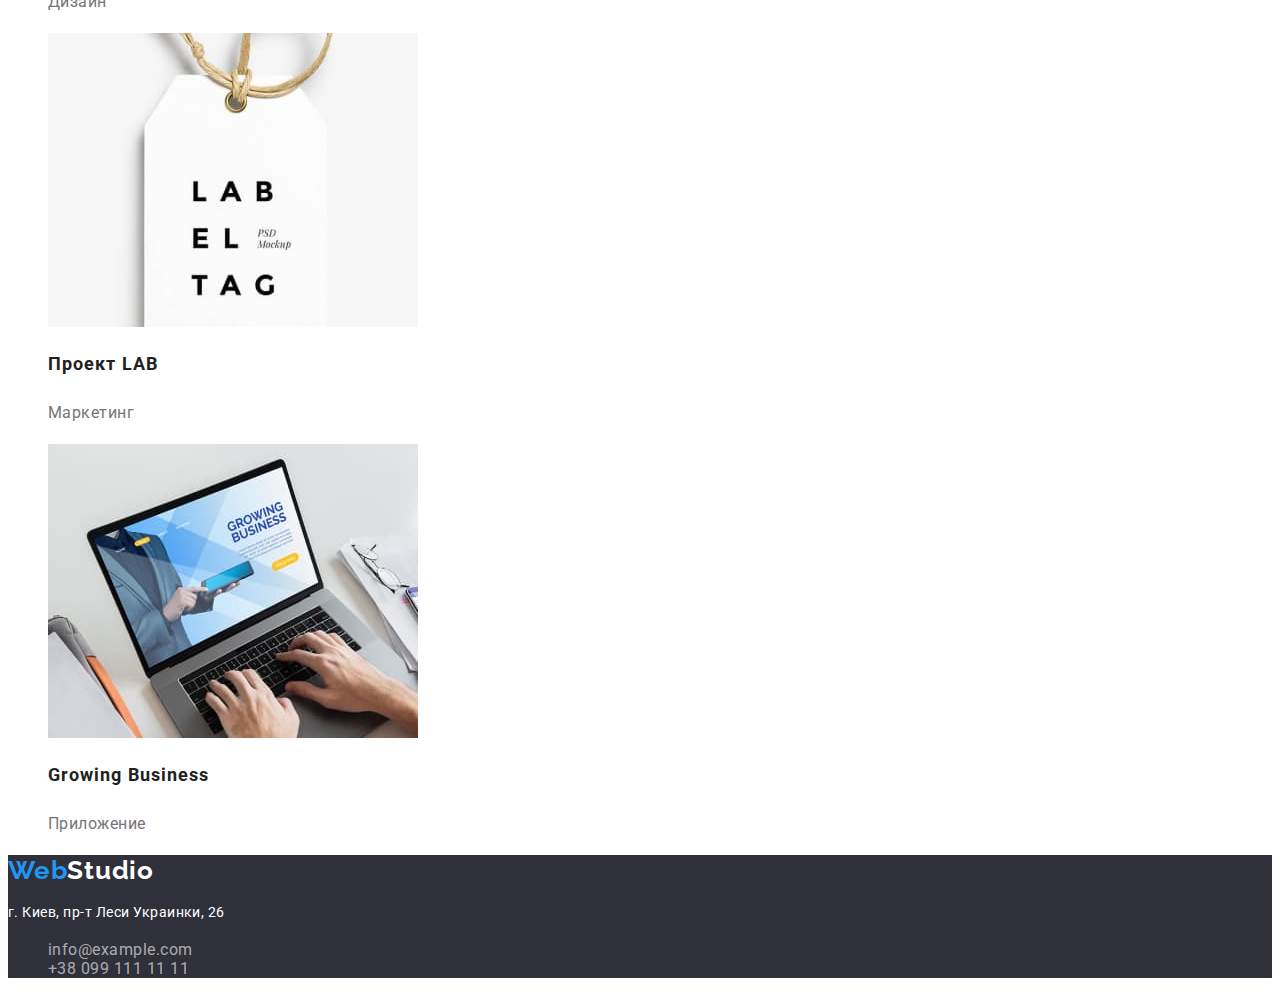
==== commit fe0611ab: "Corrects mistakes" ====
--- a/portfolio.html
+++ b/portfolio.html
@@ -14,7 +14,7 @@
 <body>
     <header class="header">
         <!--Header Section-->
-        <a href="index.html" class="logo logo-header"><span class="logo-accent">Web</span>Studio</a>
+        <a href="/index.html" class="logo">Web<span class="logo-header">Studio</span></a>
         <nav>
             <ul class="site-nav list">
                 <li>
@@ -40,7 +40,7 @@
         <!--Site Navigation Section-->
     <section>
         <!--<h1>Портфолио - прихований заголовок </h1>-->
-        <h1>Портфолио</h1>
+        <h1 class="visually-hidden">Портфолио</h1>
         <ul class="list">
             <li><button type="button" class="button secondary accent">Все</button></li>
             <li><button type="button" class="button secondary">Веб-сайты</button></li>
@@ -94,7 +94,7 @@
                 </a>
             </li>
             <li class="cards">
-                <a href="">
+                <a href="" class="cards-link">
                 <img src="./images/edition.jpg" alt="Журнал" width="370" height="294">
                 <h2 class="card-title">Издание Limited Edition</h2>
                 <p class="description">Дизайн</p>
@@ -120,7 +120,7 @@
 
     <!--Футер-->
     <footer class="footer">
-        <a href="/index.html" class="logo logo-footer"><span class="logo-accent">Web</span>Studio</a>
+        <a href="/index.html" class="logo">Web<span class="logo-footer">Studio</span></a>
         <!--Address-->
         <address class="address">
             <p class="address-text">г. Киев, пр-т Леси Украинки, 26</p>
--- a/css/styles.css
+++ b/css/styles.css
@@ -19,7 +19,6 @@
   --primary-black-color: #000000;
   --primary-white-color: #ffffff;
   --address-link-color: rgba(255, 255, 255, 0.6);
-  --main-bgr-color: #fff;
   --hero-footer-bgr-color: #2f303a;
   --button-bgr-color: #f5f4fa;
   --stroke-header-line: #ececec;
@@ -30,7 +29,7 @@
 }
 
 body {
-  background-color: var(--main-bgr-color);
+  background-color: var(--primary-white-color);
   color: var(--primary-text-color);
   font-family: Roboto, sans-serif;
   letter-spacing: 0.03em;
@@ -43,7 +42,8 @@
 
 /* Logo */
 .logo {
-  font-family: Raleway;
+  color: var(--accent-color);
+  font-family: Raleway, sans-serif;
   font-style: normal;
   font-weight: 700;
   font-size: 26px;
@@ -52,10 +52,9 @@
   text-decoration: none;
 }
 .logo:hover,
-.logo:focus {
-  color: var(--accent-color);
-}
-.logo-accent {
+.logo:focus,
+.logo-header:hover,
+.logo-header:focus {
   color: var(--accent-color);
 }
 .logo-header {
@@ -117,7 +116,7 @@
 .button {
   color: var(--title-text-color);
   background-color: var(--button-bgr-color);
-  font-family: Roboto;
+  font-family: Roboto, sans-serif;
   font-size: 16px;
   border-radius: 4px;
   cursor: pointer;
@@ -142,6 +141,19 @@
 }
 
 /* СЕКЦИЯ ПРЕИМУЩЕСТВА */
+.visually-hidden {
+  position: absolute;
+  width: 1px;
+  height: 1px;
+  margin: -1px;
+  border: 0;
+  padding: 0;
+
+  white-space: nowrap;
+  clip-path: inset(100%);
+  clip: rect(0 0 0 0);
+  overflow: hidden;
+}
 .section-title {
   color: var(--title-text-color);
   letter-spacing: 0.03em;
@@ -184,6 +196,10 @@
 .logo-footer {
   color: var(--primary-white-color);
 }
+.logo-footer:hover,
+.logo-footer:focus {
+  color: var(--accent-color);
+}
 
 .address {
   font-style: inherit;
@@ -218,6 +234,9 @@
 }
 
 /* Portfolio Cards */
+.cards a {
+  text-decoration: none;
+}
 .card-title {
   color: var(--title-text-color);
   font-size: 18px;
@@ -227,4 +246,5 @@
 .cards .description {
   font-size: 16px;
   line-height: 1.87;
-}
+  color: var(--primary-text-color);
+}
